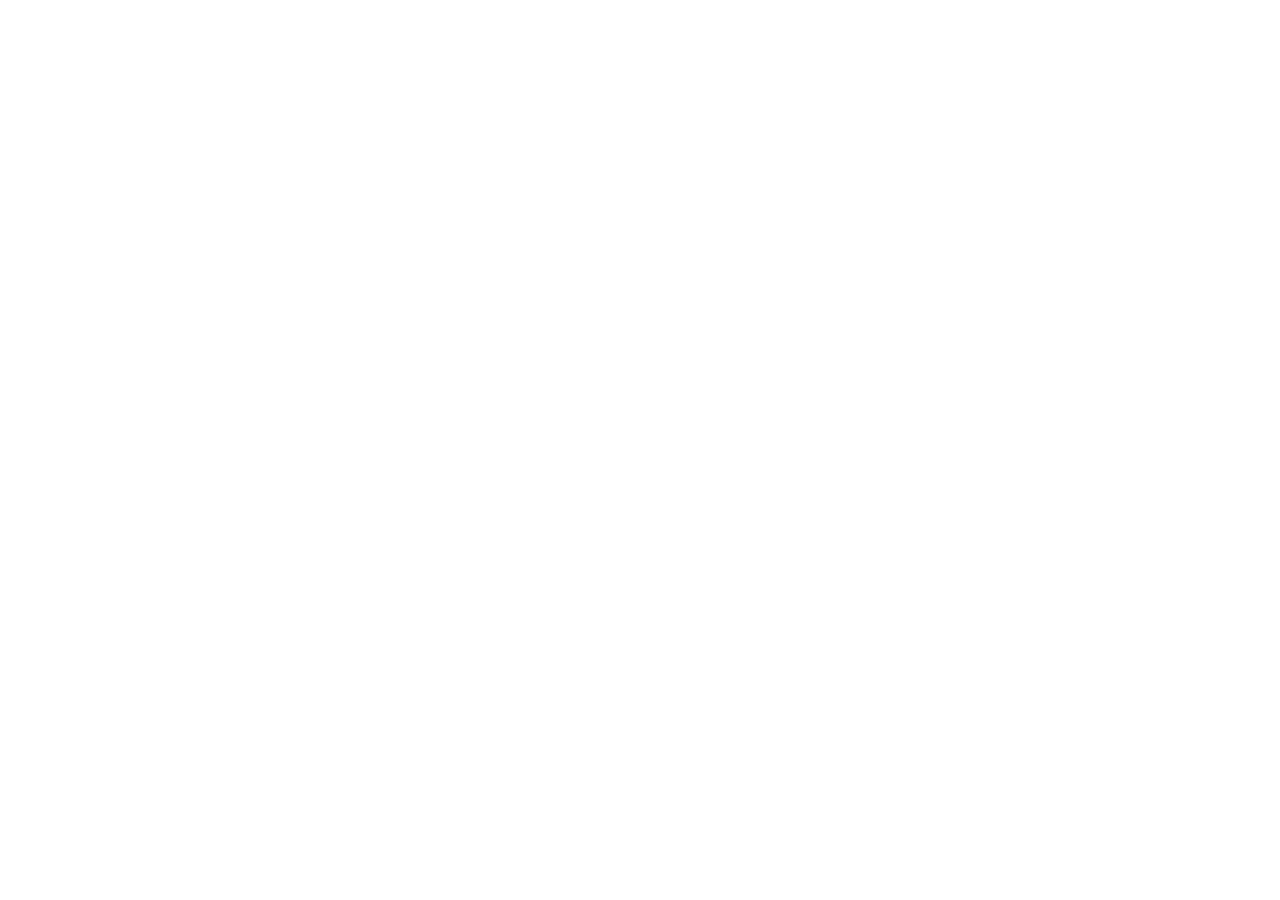
==== index.html @ 5a076c1a "Update index.html" ====
<!DOCTYPE html>
<html lang="en">
<head>
    <meta charset="UTF-8">
    <meta name="viewport" content="width=device-width, initial-scale=1.0">
    <title>JESSE BUTCHER BOXES</title>
    <link rel="stylesheet" href="styles.css">
    <style type= "text/css">
        body{
            background-image:url("background.png")
</head>
<body>
    <h1>Welcome to jesses butcher box website!</h1><br>
        <h3>Fresh local meat boxes</h3><br>
    <p>Customised meat boxes for local deliver</p><br>
    <p>click on the name to see a image</p><br
    <div id="box">
  <form id="form" action="https://formsubmit.co/goodrawdeal@gmail.com" method="POST">
       <h2>Contact/Order</h2><br>
  <label for= "name">Enter your name:</label><br>
      <input type="text" name="name" id="name" reqired><br><br>
      <label for= "address">Enter your address:</label><br>
      <input type="text" id= "address" name="address" required><br><br>
      <label for= "email">Enter your email:</label><br>
     <input type="email" name="email" id="email" required><br><br>
      <label>Pick a Meat Box:</label><br>
    <label for="poultry"><a href="daveys-photo-6.png">Poultry £14:</label>
      <input type="checkbox" name="poultry" id="poultry">
    <label for="red meat"><a href="daveys-photo-9.png">Red Meat £20:</label>
      <input type="checkbox" name="red meat" id="red meat">
    <label for="Game Box"><a href="Venison.png">Game Box £18:</label>
      <input type="checkbox" name="Game Box" id="Game Box">
    <label for="Mix Box"><a href="mix_box.html">Mix Box £22:</a></label>
      <input type="checkbox" name="Mix Box" id="Mix Box"><br><br>
    <label for="Message">Details/Message:</label><br>
      <textarea name="Message" rows="2" id="Message" style="width:300px; padding:10px; margin-top:4px; border-radius:20px;"></textarea><br><br>
     <button type="submit" style="color":"white";">Send</button>
</form>  
    </div>
</body>
</html>
---- styles.css ----
html, body {
  margin: 0;
  padding: 0;
  min-height: 100%;
}

body {
  text-align: center;
  padding: 40px 10px
  background-image:png;("Rename different-cuts-meat-black-background_875722-18330.png to background.png")
  background-size: cover;
  background-repeat: no-repeat;
  background-position: center;
  background-attachment: fixed;
}

p, h1, h2, h3 {
  color:"white";
}

#box {
  display: inline-block;
  text-align: left;
  padding: 20px;
  background-color: "black";
  border-radius: 30px;
  margin-top: 40px;
}

form label {
  "color": "white"}
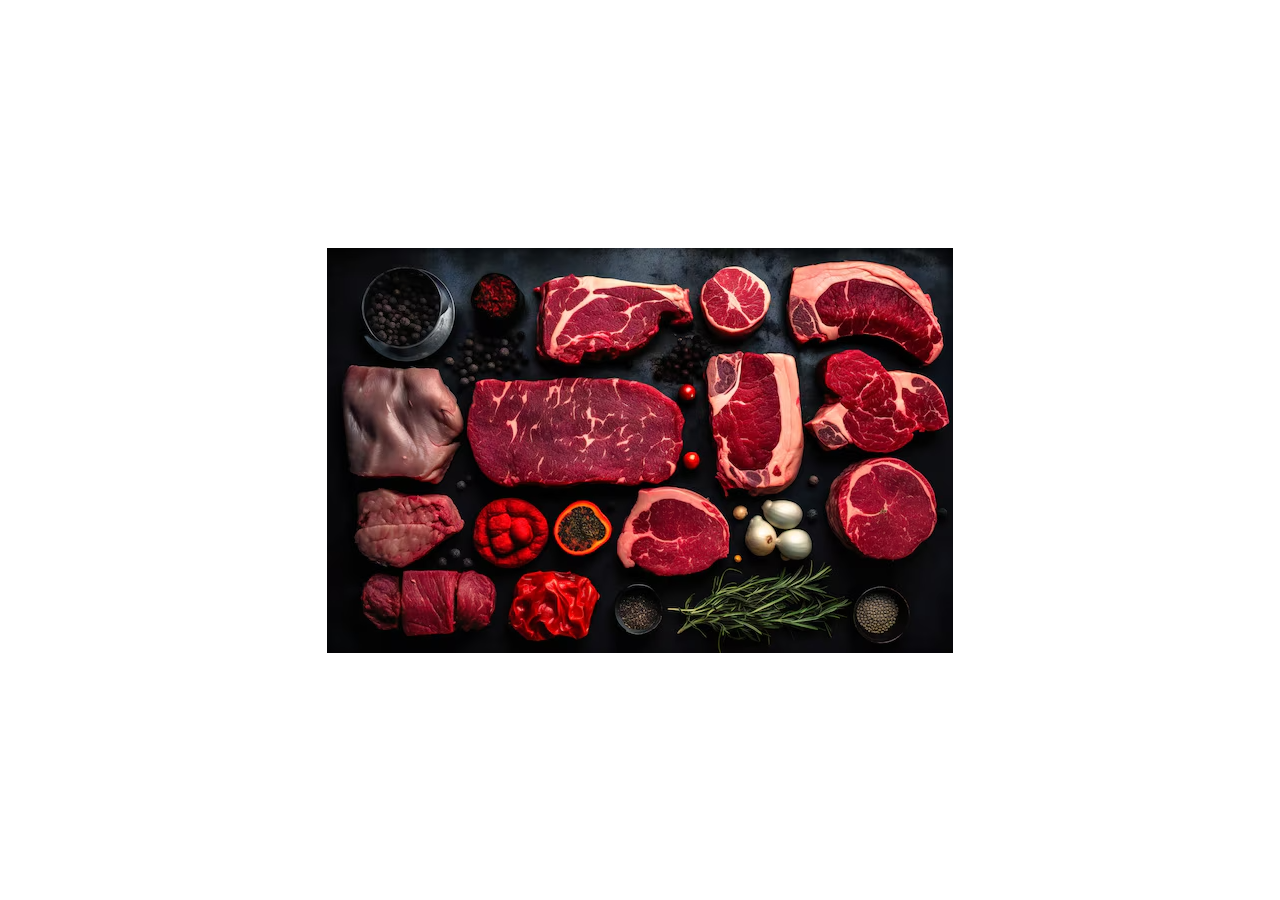
==== commit 2a43bab9: "Update index.html" ====
--- a/index.html
+++ b/index.html
@@ -7,7 +7,8 @@
     <link rel="stylesheet" href="styles.css">
     <style type= "text/css">
         body{
-            background-image:url("background.png")
+            background-image:url("background.png");
+        }
 </head>
 <body>
     <h1>Welcome to jesses butcher box website!</h1><br>
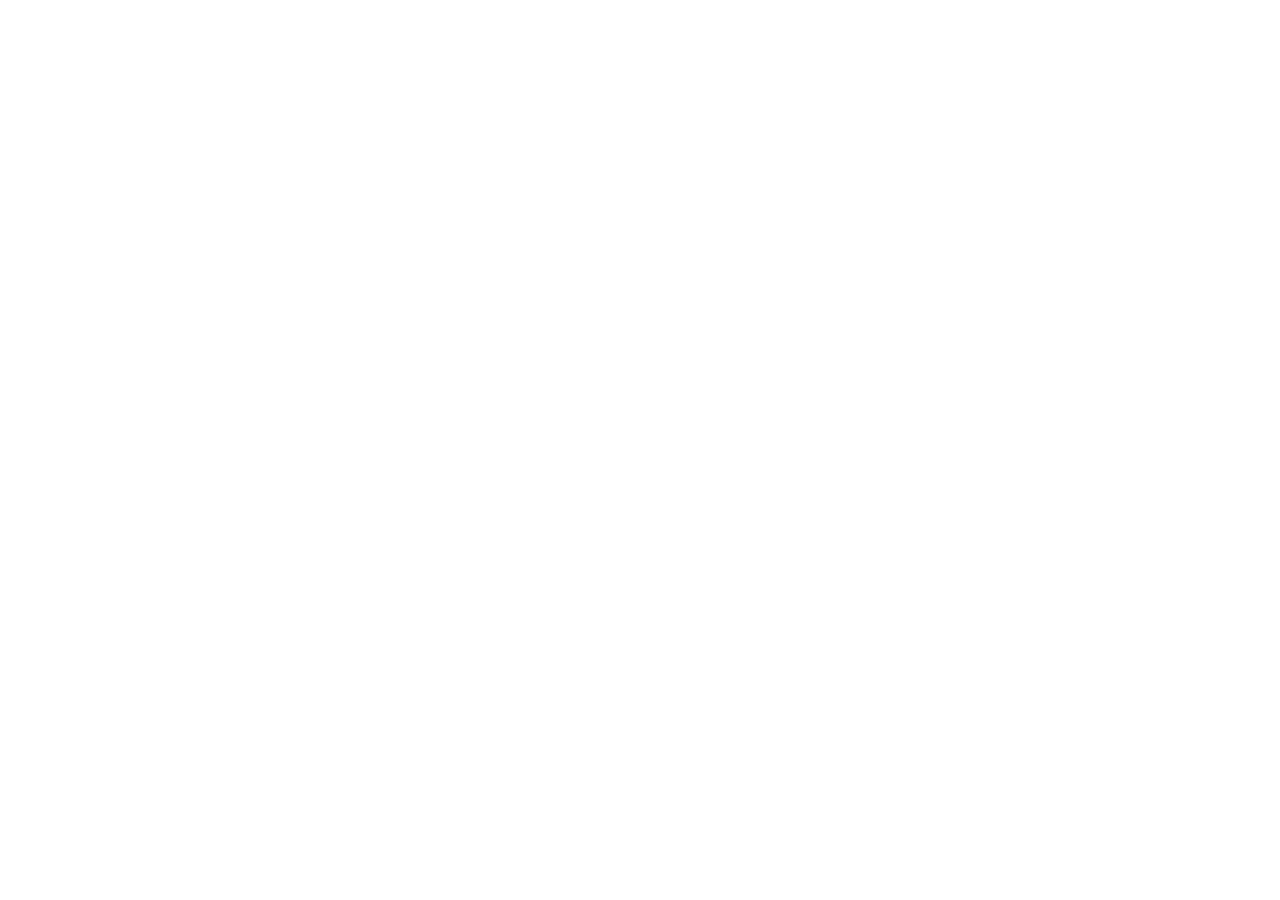
==== commit 5dd21e73: "Update index.html" ====
--- a/index.html
+++ b/index.html
@@ -4,8 +4,7 @@
     <meta charset="UTF-8">
     <meta name="viewport" content="width=device-width, initial-scale=1.0">
     <title>JESSE BUTCHER BOXES</title>
-    <link rel="stylesheet" href="styles.css">
-    <style type= "text/css">
+    <style type= "styles.css">
         body{
             background-image:url("background.png");
         }
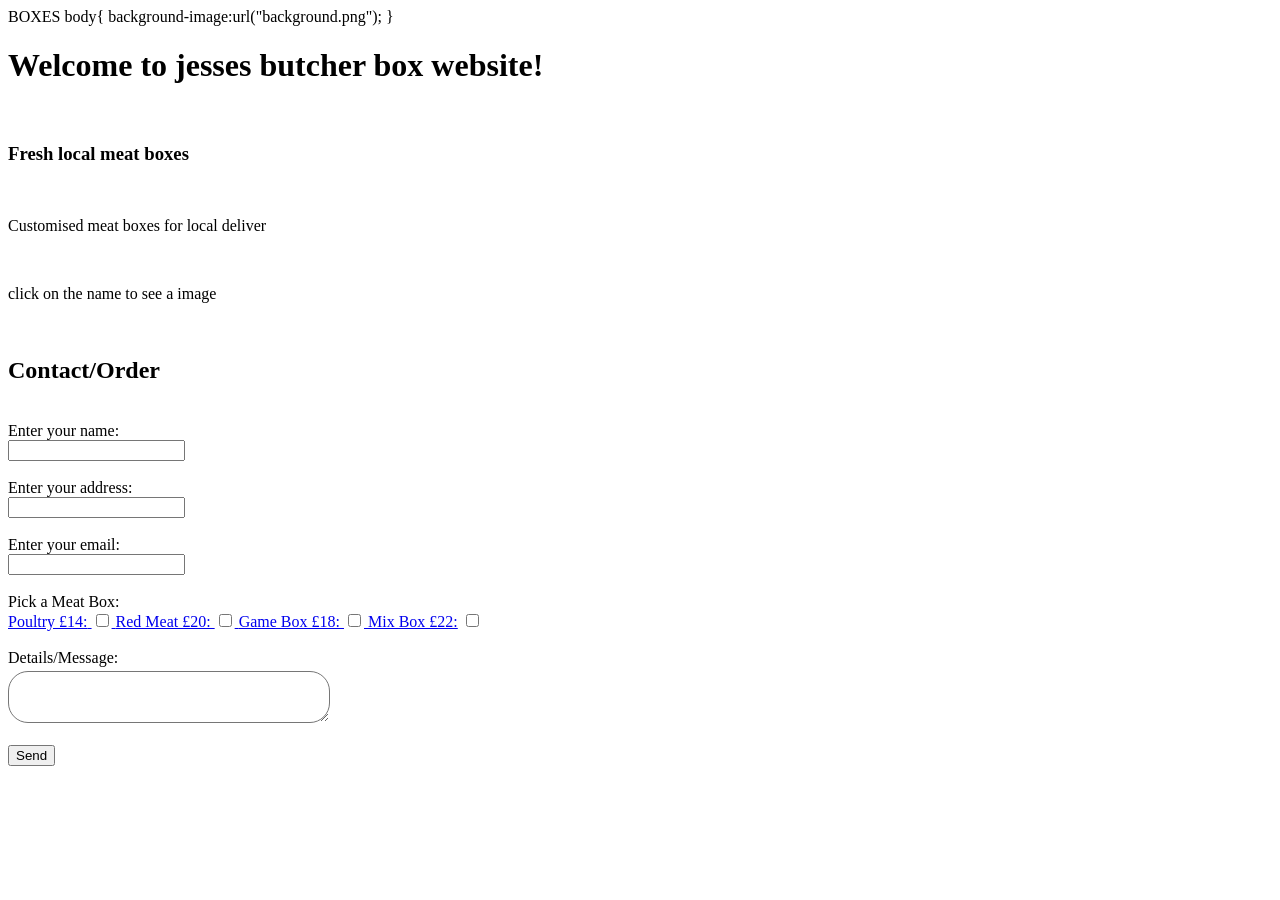
==== commit 59771bfb: "Update index.html" ====
--- a/index.html
+++ b/index.html
@@ -4,6 +4,8 @@
     <meta charset="UTF-8">
     <meta name="viewport" content="width=device-width, initial-scale=1.0">
     <title>JESSE BUTCHER BOXES</title>
+   BOXES</title>
+<link hrel="stylesheet" href="styles.css"›| 
     <style type= "styles.css">
         body{
             background-image:url("background.png");
--- a/styles.css
+++ b/styles.css
@@ -0,0 +1,31 @@
+html, body {
+  margin: 0;
+  padding: 0;
+  min-height: 100%;
+}
+
+body {
+  text-align: center;
+  padding: 40px 10px
+  background-image:png;("Rename different-cuts-meat-black-background_875722-18330.png to background.png")
+  background-size: cover;
+  background-repeat: no-repeat;
+  background-position: center;
+  background-attachment: fixed;
+}
+
+p, h1, h2, h3 {
+  color:"white";
+}
+
+#box {
+  display: inline-block;
+  text-align: left;
+  padding: 20px;
+  background-color: "black";
+  border-radius: 30px;
+  margin-top: 40px;
+}
+
+form label {
+  "color": "white"}
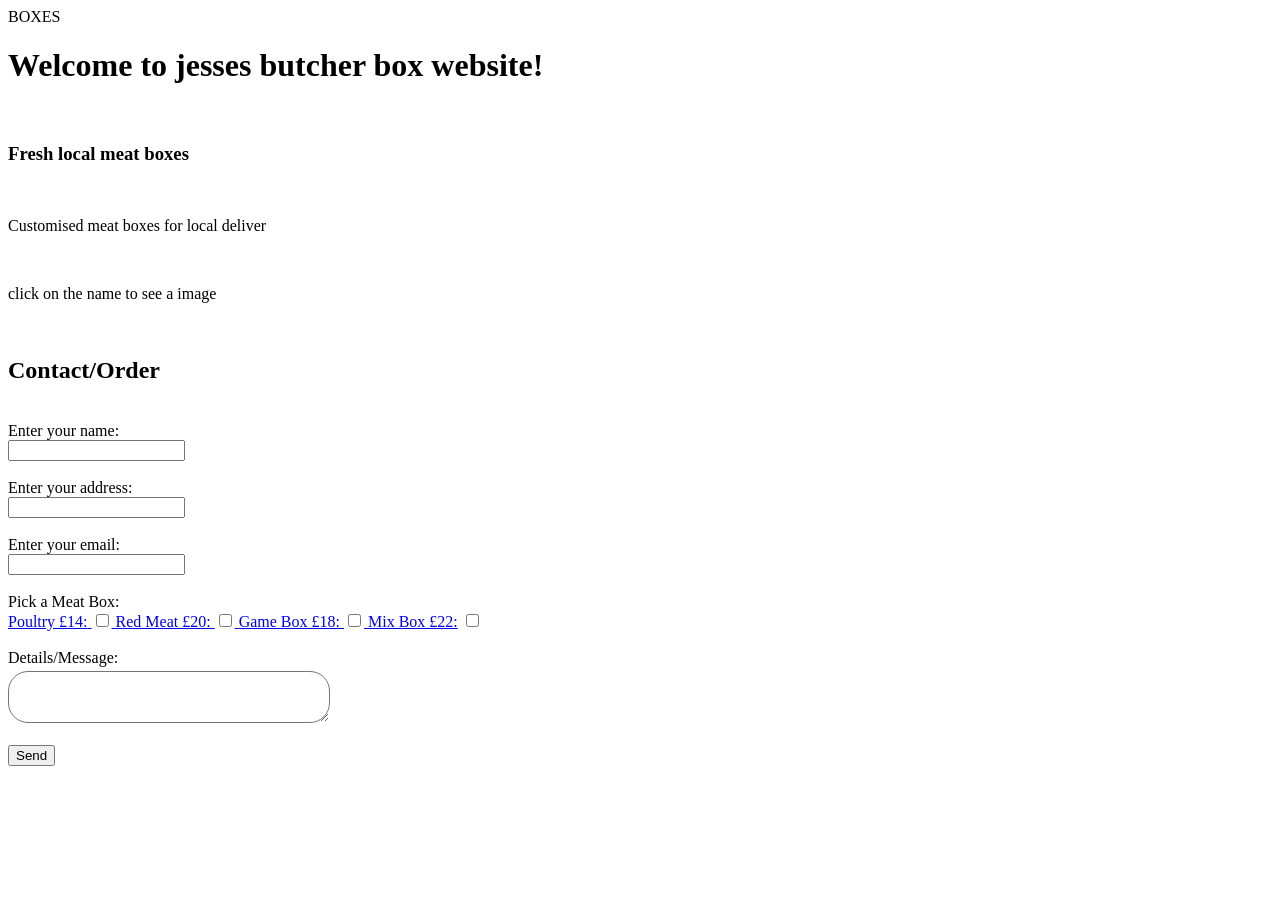
==== commit a5cd327b: "Update index.html" ====
--- a/index.html
+++ b/index.html
@@ -5,11 +5,7 @@
     <meta name="viewport" content="width=device-width, initial-scale=1.0">
     <title>JESSE BUTCHER BOXES</title>
    BOXES</title>
-<link hrel="stylesheet" href="styles.css"›| 
-    <style type= "styles.css">
-        body{
-            background-image:url("background.png");
-        }
+<link hrel="stylesheet" href="styles.css">
 </head>
 <body>
     <h1>Welcome to jesses butcher box website!</h1><br>
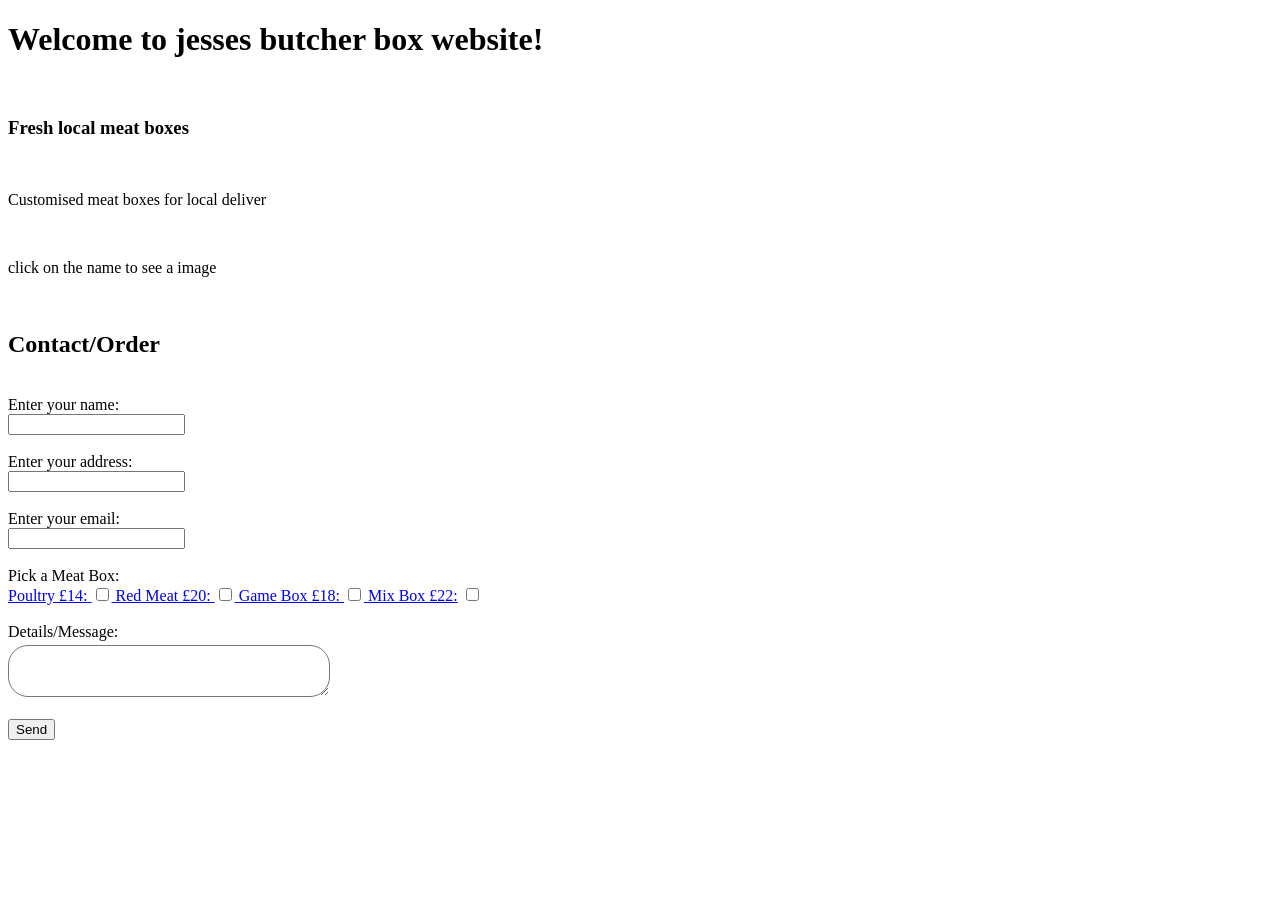
==== commit 067e1b6c: "Update index.html" ====
--- a/index.html
+++ b/index.html
@@ -4,7 +4,6 @@
     <meta charset="UTF-8">
     <meta name="viewport" content="width=device-width, initial-scale=1.0">
     <title>JESSE BUTCHER BOXES</title>
-   BOXES</title>
 <link hrel="stylesheet" href="styles.css">
 </head>
 <body>
--- a/styles.css
+++ b/styles.css
@@ -20,7 +20,7 @@
 
 #box {
   display: inline-block;
-  text-align: left;
+  text-align: "center";
   padding: 20px;
   background-color: "black";
   border-radius: 30px;
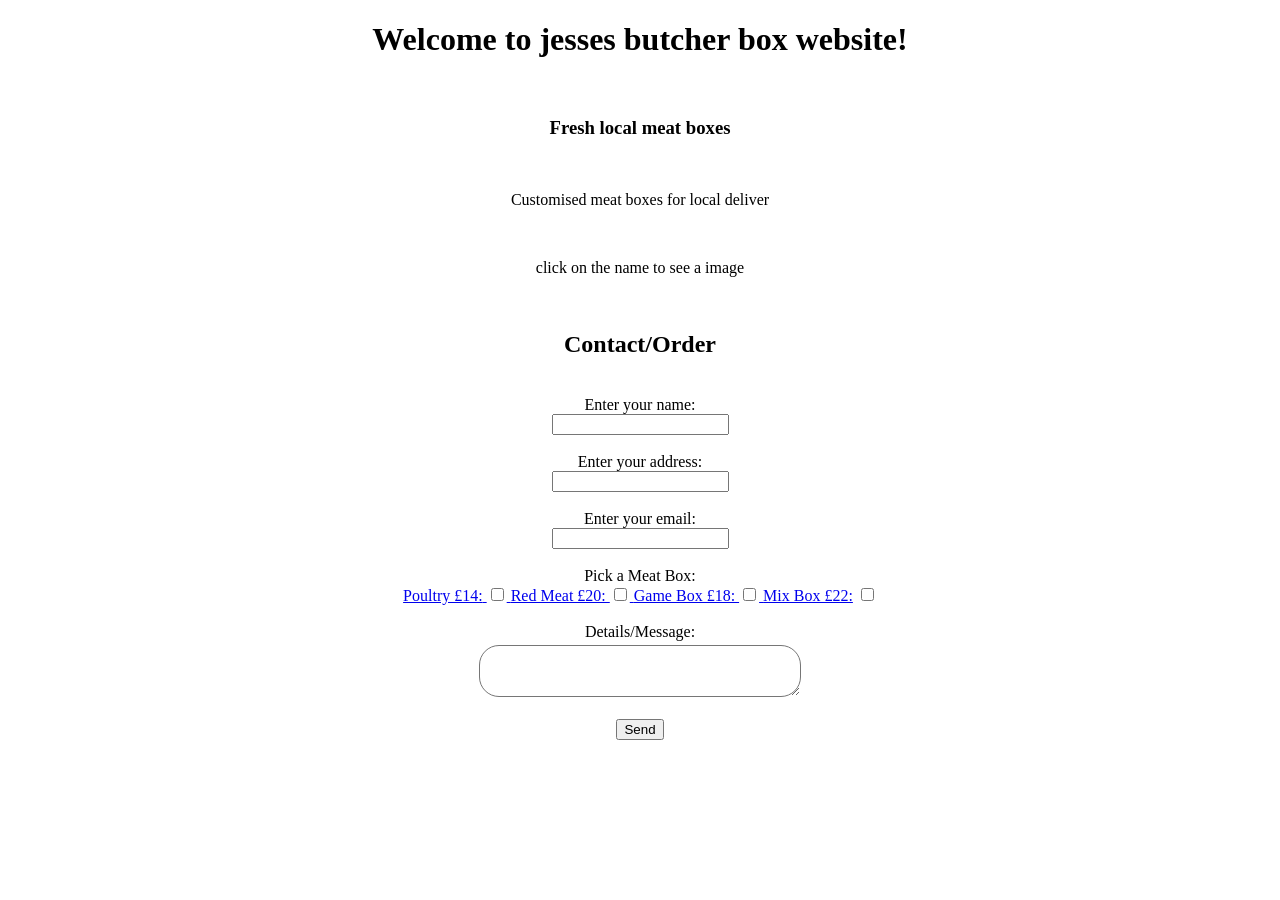
==== commit c23050cf: "Update index.html" ====
--- a/index.html
+++ b/index.html
@@ -4,7 +4,7 @@
     <meta charset="UTF-8">
     <meta name="viewport" content="width=device-width, initial-scale=1.0">
     <title>JESSE BUTCHER BOXES</title>
-<link hrel="stylesheet" href="styles.css">
+    <link rel="stylesheet" href="styles.css">
 </head>
 <body>
     <h1>Welcome to jesses butcher box website!</h1><br>
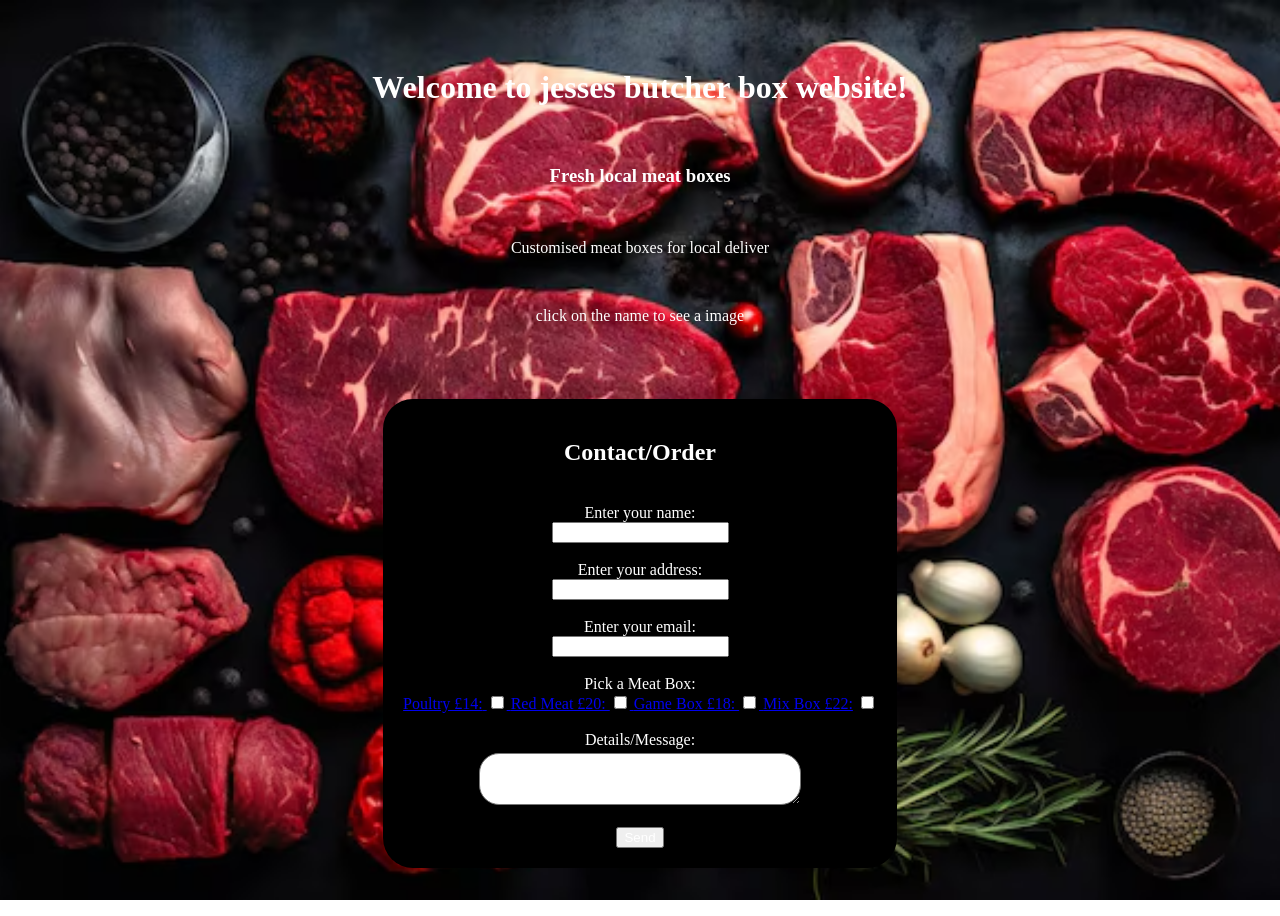
==== commit bda5419a: "Update index.html" ====
--- a/index.html
+++ b/index.html
@@ -10,7 +10,7 @@
     <h1>Welcome to jesses butcher box website!</h1><br>
         <h3>Fresh local meat boxes</h3><br>
     <p>Customised meat boxes for local deliver</p><br>
-    <p>click on the name to see a image</p><br
+    <p>click on the name to see a image</p><br>
     <div id="box">
   <form id="form" action="https://formsubmit.co/goodrawdeal@gmail.com" method="POST">
        <h2>Contact/Order</h2><br>
@@ -31,7 +31,7 @@
       <input type="checkbox" name="Mix Box" id="Mix Box"><br><br>
     <label for="Message">Details/Message:</label><br>
       <textarea name="Message" rows="2" id="Message" style="width:300px; padding:10px; margin-top:4px; border-radius:20px;"></textarea><br><br>
-     <button type="submit" style="color":"white";">Send</button>
+     <button type="submit" style="color:white;">Send</button>
 </form>  
     </div>
 </body>
--- a/styles.css
+++ b/styles.css
@@ -1,4 +1,4 @@
-html, body {
+html{
   margin: 0;
   padding: 0;
   min-height: 100%;
@@ -6,8 +6,8 @@
 
 body {
   text-align: center;
-  padding: 40px 10px
-  background-image:png;("Rename different-cuts-meat-black-background_875722-18330.png to background.png")
+  padding: 40px 10px;
+  background-image: url('background.png');
   background-size: cover;
   background-repeat: no-repeat;
   background-position: center;
@@ -15,17 +15,18 @@
 }
 
 p, h1, h2, h3 {
-  color:"white";
+  color: white;
 }
 
 #box {
   display: inline-block;
-  text-align: "center";
+  text-align: center;
   padding: 20px;
-  background-color: "black";
+  background-color: black;
   border-radius: 30px;
   margin-top: 40px;
 }
 
 form label {
-  "color": "white"}
+  color: white;
+}
